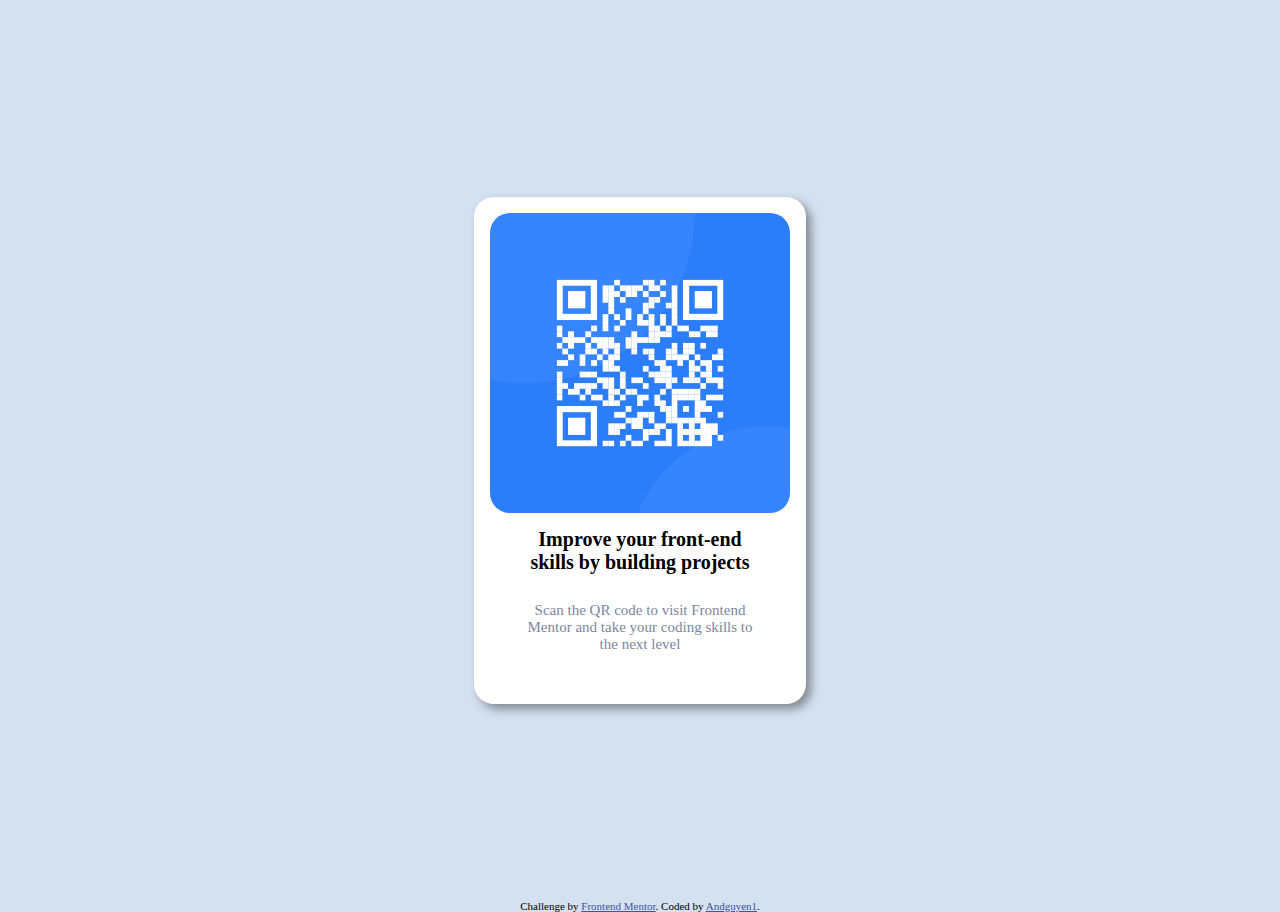
==== index.html @ f1d6f8ad "moving file content up a directory for github pages viewing" ====
<!DOCTYPE html>
<html lang="en">
<head>
  <meta charset="UTF-8">
  <meta name="viewport" content="width=device-width, initial-scale=1.0"> <!-- displays site properly based on user's device -->

  <link rel="icon" type="image/png" sizes="32x32" href="./images/favicon-32x32.png">
  <link rel="stylesheet" href="/qr-code-component-main/styles.css">
  <title>Frontend Mentor | QR code component</title>
</head>
<body>
  <div class="grid">
    <div class="container">
      <div class="box">
        <img id="qr" src="/qr-code-component-main/images/image-qr-code.png" alt="QR Code">
        <h1>Improve your front-end skills by building projects</h1>
        <p>Scan the QR code to visit Frontend Mentor and take your coding skills to the next level</p>
      </div>
    </div>
  </div>
  <div class="attribution">
    Challenge by <a href="https://www.frontendmentor.io?ref=challenge" target="_blank">Frontend Mentor</a>. 
    Coded by <a href="#">Andguyen1</a>.
  </div>
</body>
</html>
---- qr-code-component-main/styles.css ----
.attribution {
    font-size: 11px; 
    text-align: center;
}

.attribution a {
    color: hsl(228, 45%, 44%);
}

body, html {
    height: 100%;
    margin: 0;
    background-color: rgb(212, 225, 241);
}

.grid {
    display: flex;
    justify-content: center;
    align-items: center;
    height: 100%;
}
  
.container {
    display: flex;
    flex-wrap: wrap;
    justify-content: center;
}
  
.box {
    width: 300px;
    height: 475px;
    display: flex;
    background-color: white;
    border-radius: 20px;
    flex-direction: column;
    flex-wrap: wrap;
    align-content: center;
    padding: 1em;
    box-shadow: 5px 5px 10px rgba(50, 50, 50, 0.5);
}

h1 {
    color: black;
    font-family: Outfit;
    font-size: 20px;
    align-self: center;
    margin-top: 5%;
    margin-left: 10%;
    margin-right: 10%;
    font-weight: 700;
    text-align: center;
}
p {
    color: black;
    font-family: Outfit;
    font-size: 15px;
    align-self: center;
    font-weight: 400;
    margin-left: 10%;
    margin-right: 10%;
    text-align: center;
    color: hsl(220, 15%, 55%);
}

#qr {
    border-radius: 20px;
    width: 300px;
    height: 300px;
    align-self: center;
    justify-self:center;
}

@media only screen and (max-width: 375px) {
    .grid {
        width: 100%;
    }

    .box {
        width: 90%;
        max-width: 225px;
        height: 100%;
        margin: 5px;
    }

    h1, p {
        margin-left: 5px;
        margin-right: 5px;
        font-size: 14px;
    }

    #qr {
        width: 90%;
        max-width: 250px;
        height: auto;
    }
}

@media only screen and (min-width: 1400px) {
    .grid {
        width: 1440px;
    }
}
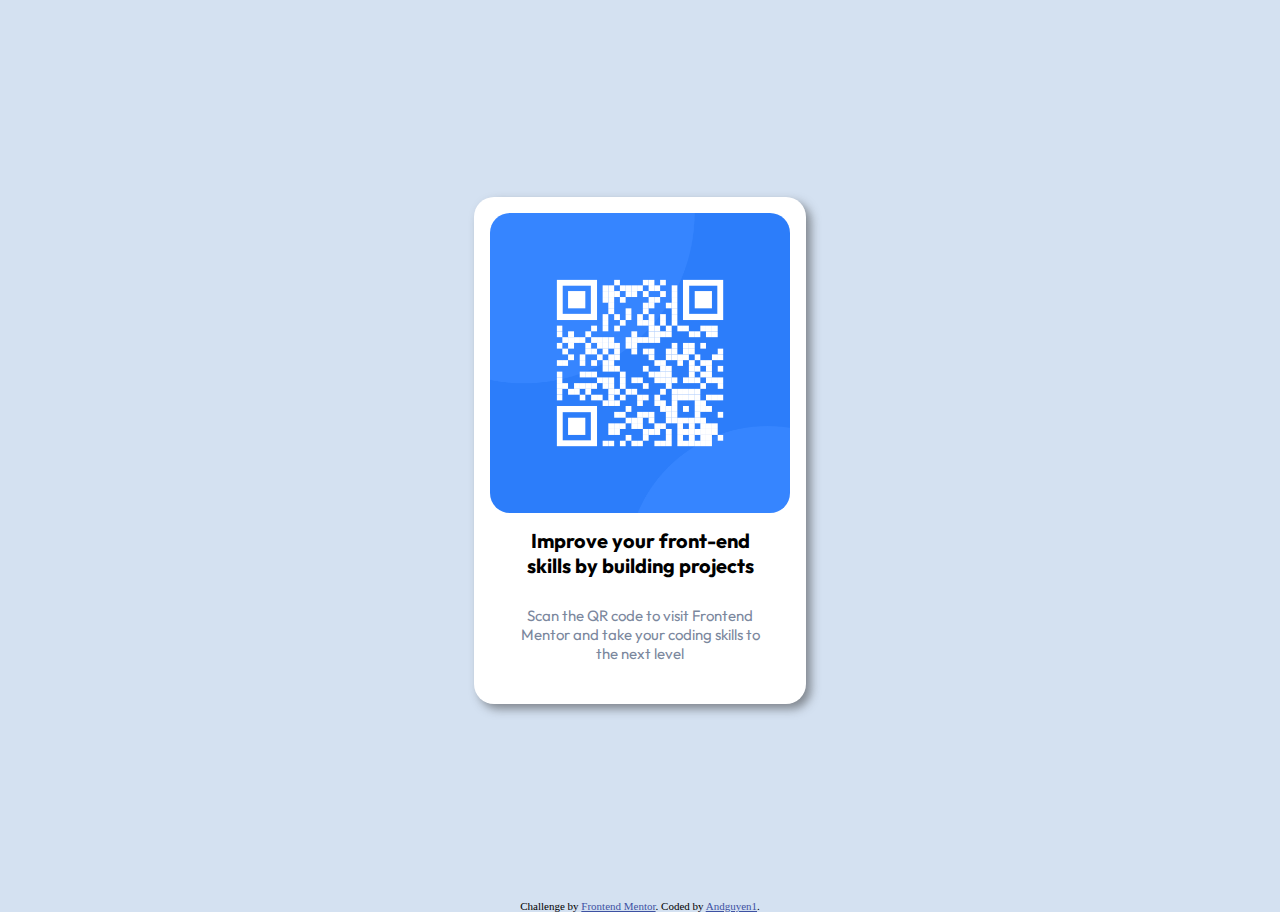
==== commit 7f3b73fc: "properly implenting outfit font" ====
--- a/index.html
+++ b/index.html
@@ -5,16 +5,19 @@
   <meta name="viewport" content="width=device-width, initial-scale=1.0"> <!-- displays site properly based on user's device -->
 
   <link rel="icon" type="image/png" sizes="32x32" href="./images/favicon-32x32.png">
-  <link rel="stylesheet" href="/qr-code-component-main/styles.css">
+  <link rel="stylesheet" href="/styles.css">
+  <link rel="preconnect" href="https://fonts.googleapis.com">
+  <link rel="preconnect" href="https://fonts.gstatic.com" crossorigin>
+  <link href="https://fonts.googleapis.com/css2?family=Outfit:wght@100..900&display=swap" rel="stylesheet"> 
   <title>Frontend Mentor | QR code component</title>
 </head>
 <body>
   <div class="grid">
     <div class="container">
       <div class="box">
-        <img id="qr" src="/qr-code-component-main/images/image-qr-code.png" alt="QR Code">
-        <h1>Improve your front-end skills by building projects</h1>
-        <p>Scan the QR code to visit Frontend Mentor and take your coding skills to the next level</p>
+        <img id="qr" src="/images/image-qr-code.png" alt="QR Code">
+        <h1 class="outfit-h1">Improve your front-end skills by building projects</h1>
+        <p class="outfit-p">Scan the QR code to visit Frontend Mentor and take your coding skills to the next level</p>
       </div>
     </div>
   </div>
--- a/styles.css
+++ b/styles.css
@@ -0,0 +1,102 @@
+.attribution {
+    font-size: 11px; 
+    text-align: center;
+}
+
+.attribution a {
+    color: hsl(228, 45%, 44%);
+}
+
+body, html {
+    height: 100%;
+    margin: 0;
+    background-color: rgb(212, 225, 241);
+}
+
+.grid {
+    display: flex;
+    justify-content: center;
+    align-items: center;
+    height: 100%;
+}
+  
+.container {
+    display: flex;
+    flex-wrap: wrap;
+    justify-content: center;
+}
+  
+.box {
+    width: 300px;
+    height: 475px;
+    display: flex;
+    background-color: white;
+    border-radius: 20px;
+    flex-direction: column;
+    flex-wrap: wrap;
+    align-content: center;
+    padding: 1em;
+    box-shadow: 5px 5px 10px rgba(50, 50, 50, 0.5);
+}
+
+h1 {
+    color: black;
+    font-family: Outfit;
+    font-size: 20px;
+    align-self: center;
+    margin-top: 5%;
+    margin-left: 10%;
+    margin-right: 10%;
+    font-weight: 700;
+    text-align: center;
+}
+p {
+    color: black;
+    font-family: Outfit;
+    font-size: 15px;
+    align-self: center;
+    font-weight: 400;
+    margin-left: 10%;
+    margin-right: 10%;
+    text-align: center;
+    color: hsl(220, 15%, 55%);
+}
+
+#qr {
+    border-radius: 20px;
+    width: 300px;
+    height: 300px;
+    align-self: center;
+    justify-self:center;
+}
+
+@media only screen and (max-width: 375px) {
+    .grid {
+        width: 100%;
+    }
+
+    .box {
+        width: 90%;
+        max-width: 225px;
+        height: 100%;
+        margin: 5px;
+    }
+
+    h1, p {
+        margin-left: 5px;
+        margin-right: 5px;
+        font-size: 14px;
+    }
+
+    #qr {
+        width: 90%;
+        max-width: 250px;
+        height: auto;
+    }
+}
+
+@media only screen and (min-width: 1400px) {
+    .grid {
+        width: 1440px;
+    }
+}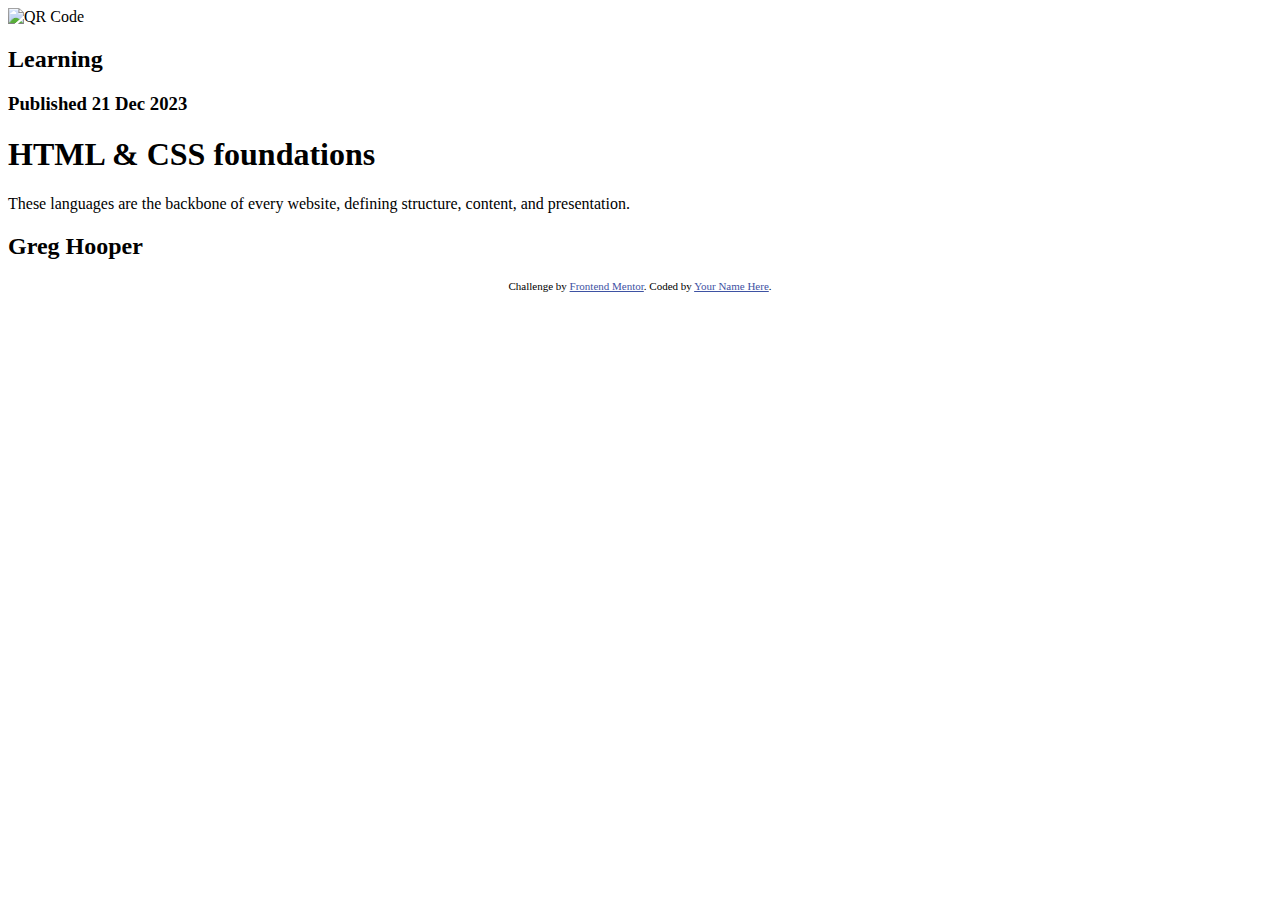
==== commit e7276934: "set up grid for flexbox later" ====
--- a/index.html
+++ b/index.html
@@ -4,26 +4,32 @@
   <meta charset="UTF-8">
   <meta name="viewport" content="width=device-width, initial-scale=1.0"> <!-- displays site properly based on user's device -->
 
-  <link rel="icon" type="image/png" sizes="32x32" href="./images/favicon-32x32.png">
+  <link rel="icon" type="image/png" sizes="32x32" href="./assets/images/favicon-32x32.png">
   <link rel="stylesheet" href="/styles.css">
-  <link rel="preconnect" href="https://fonts.googleapis.com">
-  <link rel="preconnect" href="https://fonts.gstatic.com" crossorigin>
-  <link href="https://fonts.googleapis.com/css2?family=Outfit:wght@100..900&display=swap" rel="stylesheet"> 
-  <title>Frontend Mentor | QR code component</title>
+  <title>Frontend Mentor | Blog preview card</title>
+
+  <!-- Feel free to remove these styles or customise in your own stylesheet 👍 -->
+  <style>
+    .attribution { font-size: 11px; text-align: center; }
+    .attribution a { color: hsl(228, 45%, 44%); }
+  </style>
 </head>
 <body>
   <div class="grid">
     <div class="container">
       <div class="box">
         <img id="qr" src="/images/image-qr-code.png" alt="QR Code">
-        <h1 class="outfit-h1">Improve your front-end skills by building projects</h1>
-        <p class="outfit-p">Scan the QR code to visit Frontend Mentor and take your coding skills to the next level</p>
+        <h2 class="blogtopic-h2">Learning</h2>
+        <h3 class="publish-h3">Published 21 Dec 2023</h3>
+        <h1 class="blogname-h1">HTML & CSS foundations</h1>
+        <p class="blogcontent-p">These languages are the backbone of every website, defining structure, content, and presentation.</p>
+        <h2 class="user-h2">Greg Hooper</h2>
       </div>
     </div>
   </div>
   <div class="attribution">
     Challenge by <a href="https://www.frontendmentor.io?ref=challenge" target="_blank">Frontend Mentor</a>. 
-    Coded by <a href="#">Andguyen1</a>.
+    Coded by <a href="#">Your Name Here</a>.
   </div>
 </body>
 </html>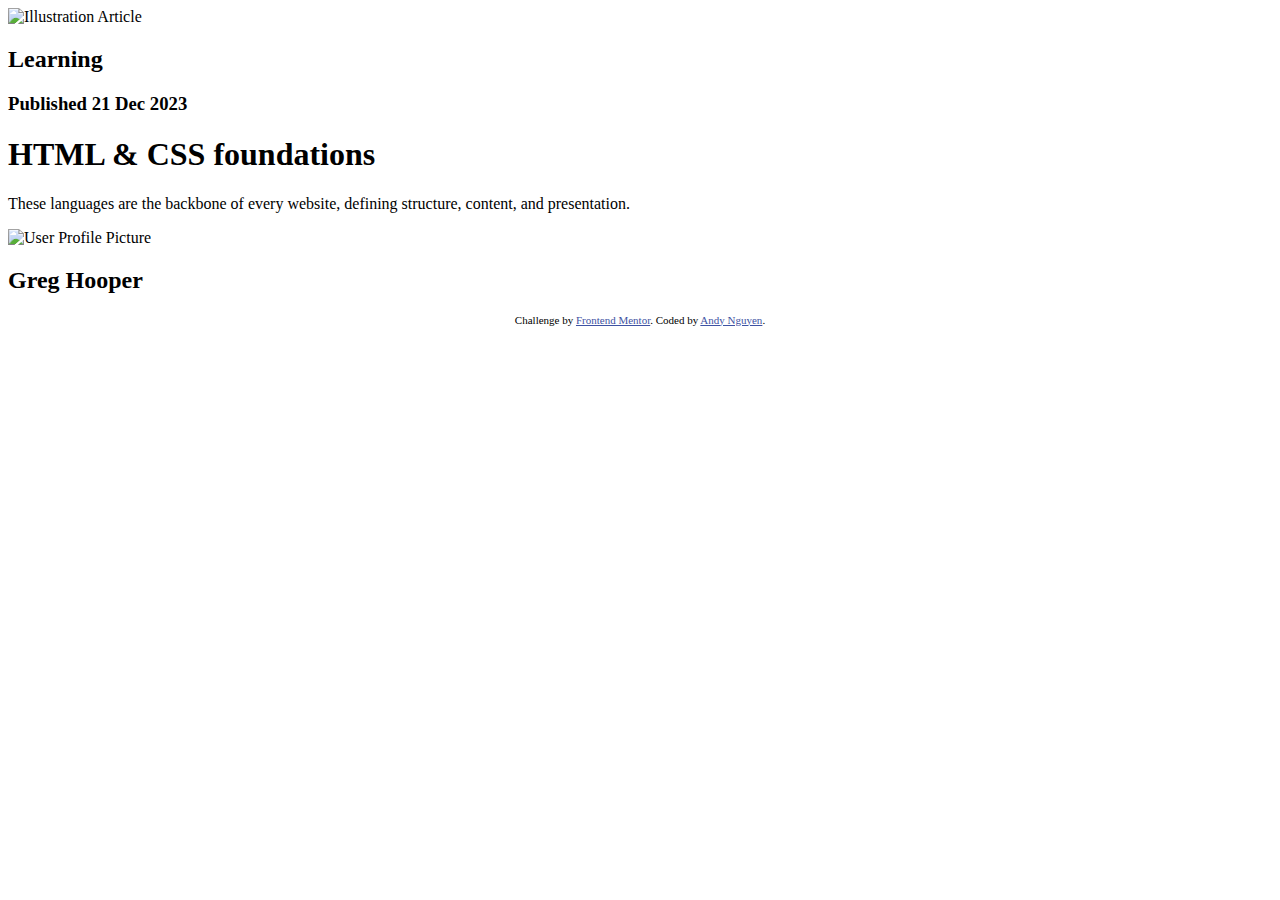
==== commit ccb9e773: "structured blog post" ====
--- a/index.html
+++ b/index.html
@@ -18,18 +18,25 @@
   <div class="grid">
     <div class="container">
       <div class="box">
-        <img id="qr" src="/images/image-qr-code.png" alt="QR Code">
-        <h2 class="blogtopic-h2">Learning</h2>
-        <h3 class="publish-h3">Published 21 Dec 2023</h3>
-        <h1 class="blogname-h1">HTML & CSS foundations</h1>
-        <p class="blogcontent-p">These languages are the backbone of every website, defining structure, content, and presentation.</p>
-        <h2 class="user-h2">Greg Hooper</h2>
+        <div class="blog-picture">
+          <img id="illustration-article" src="assets/images/illustration-article.svg" alt="Illustration Article">
+        </div>
+        <div class="blog-info">
+          <h2 class="blogtopic-h2">Learning</h2>
+          <h3 class="publish-h3">Published 21 Dec 2023</h3>
+          <h1 class="blogname-h1">HTML & CSS foundations</h1>
+          <p class="blogcontent-p">These languages are the backbone of every website, defining structure, content, and presentation.</p>
+          <div class="user-container">
+            <img id="user-picture" src="assets/images/image-avatar.webp" alt="User Profile Picture">
+            <h2 class="user-h2">Greg Hooper</h2>
+          </div>
+        </div>
       </div>
     </div>
   </div>
   <div class="attribution">
     Challenge by <a href="https://www.frontendmentor.io?ref=challenge" target="_blank">Frontend Mentor</a>. 
-    Coded by <a href="#">Your Name Here</a>.
+    Coded by <a href="#">Andy Nguyen</a>.
   </div>
 </body>
 </html>